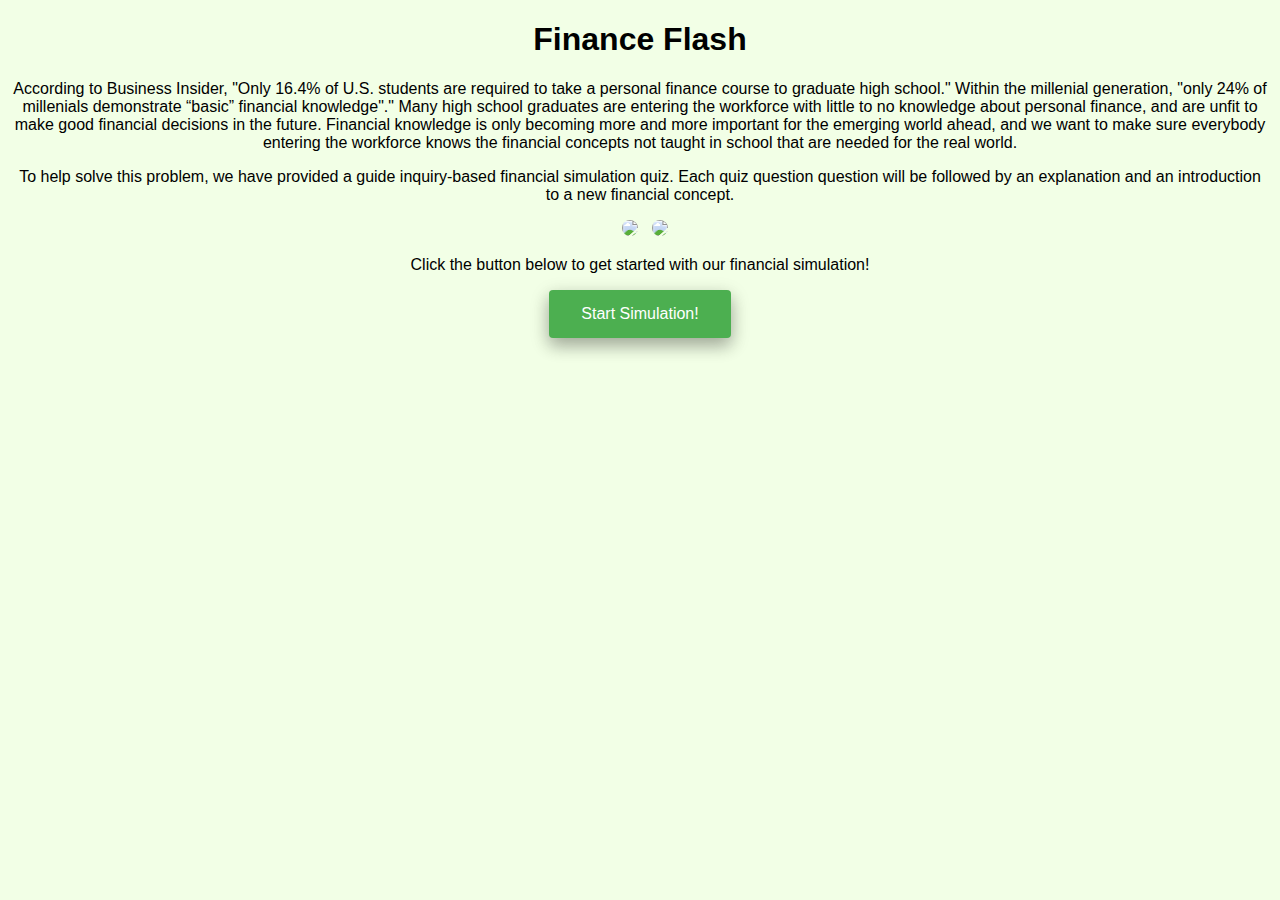
==== index.html @ 73e32674 "Add files via upload" ====
<!DOCTYPE html>
<html>

<!-- home page -->
<head>
	<meta charset="utf-8">
	<meta name="viewport" content="width=device-width">
	<title>Finance Flash</title>
	<link href="style.css" rel="stylesheet" type="text/css" />
	<link rel="favicon icon" href="images/favicon.ico" type="image/x-icon">  
</head>

<body>

	<h1>Finance Flash</h1>

	<p>According to Business Insider, "Only 16.4% of U.S. students are required to take a personal finance course to graduate high school." Within the millenial generation, "only 24% of millenials demonstrate	“basic” financial knowledge"." Many high school graduates are entering the workforce with little to no knowledge about personal finance, and are unfit to make good financial decisions in the future. Financial knowledge is only becoming more and more important for the emerging world ahead, and we want to make sure everybody entering the workforce knows the financial concepts not taught in school that are needed for the real world.</p>

	<p>To help solve this problem, we have provided a guide inquiry-based financial simulation quiz. Each quiz question question will be followed by an explanation and an introduction to a new financial concept.</p>

	<img class = "homeImage" src="/images/homepage1.jpg">
	<img class = "homeImage" src="/images/homepage2.jpg">
	<br>

	<p>Click the button below to get started with our financial simulation!</p>

	<input type="button" onclick="location.href='simulation.html';" value="Start Simulation!" />
</body>

</html>
---- style.css ----
*{
	font-family: Arial, Helvetica, sans-serif;
	text-align:center;
}

h1{
	text-align: center;
}

body{
   background-color: #f2ffe6;
   /* font-family: Verdana,sans-serif; */
	 margin: 12px;
}

button, input[type="button"], input[type="submit"]{
	background-color: #4CAF50; /* Green */
  border: none;
  color: white;
  padding: 15px 32px;
  text-align: center;
  text-decoration: none;
  display: inline-block;
  font-size: 16px;
	border-radius: 4px;
	box-shadow: 0 8px 16px 0 rgba(0,0,0,0.2), 0 6px 20px 0 rgba(0,0,0,0.19);
}

div.quizQuestion {
	margin:auto;
	border: #5AB029 3px solid;
	padding: 10px 40px 20px 40px;
	background-color: #E5FCE3;
	width: 50%;
	line-height:1.5;
}

div.explanation{
	margin:auto;
	border: #0000FF 3px solid;
	padding: 10px 40px 40px 40px;
	background-color: #ddf6ff;
	width: 50%;

	font-size: 16px;
  line-height: 1.5;
}

.homeImage{
  border-radius: 25px;
  height: auto;
  width: 32%;
  /* width: 20vw; */
  margin-left: 10px;
}
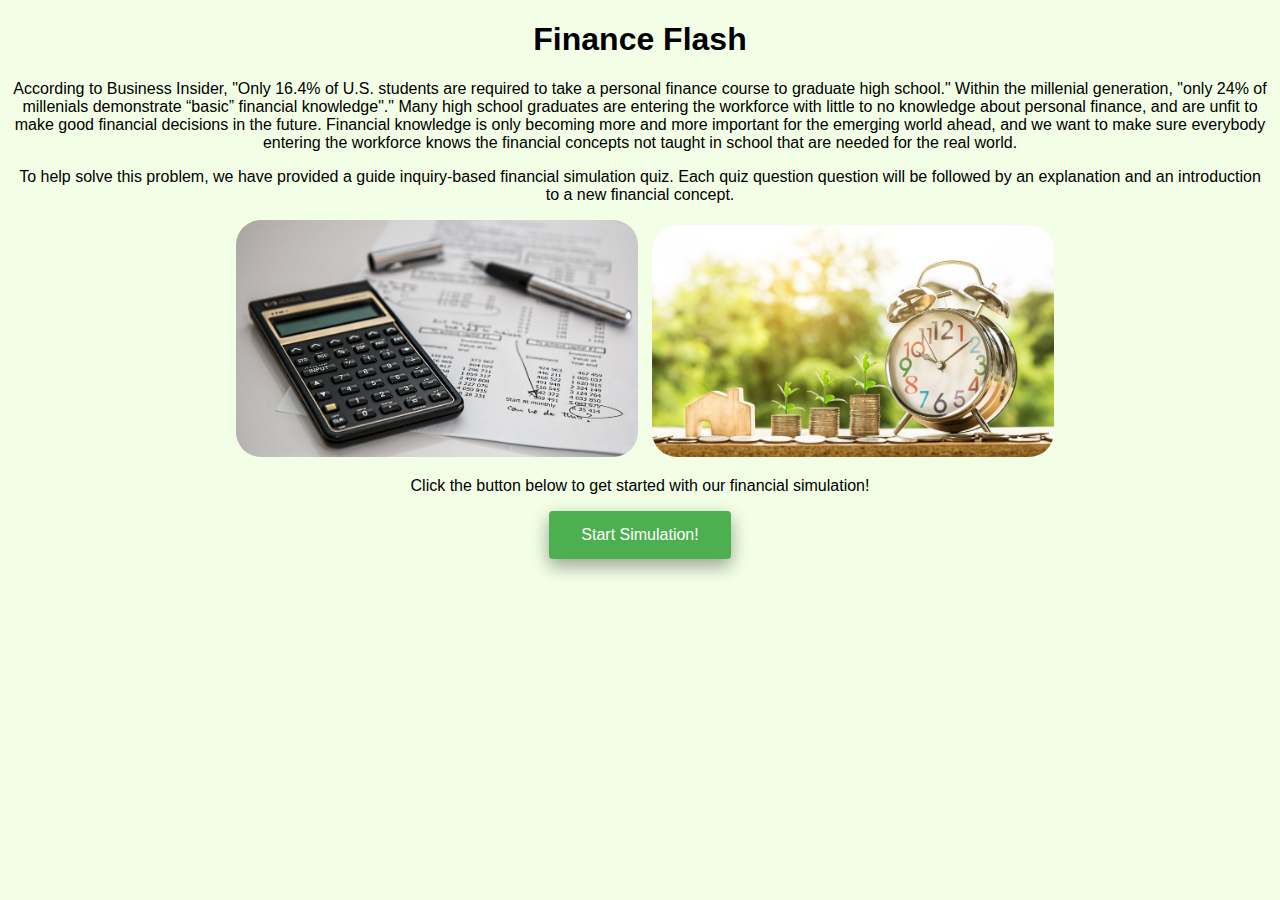
==== commit 4ffbab30: "Update index.html" ====
--- a/index.html
+++ b/index.html
@@ -18,8 +18,8 @@
 
 	<p>To help solve this problem, we have provided a guide inquiry-based financial simulation quiz. Each quiz question question will be followed by an explanation and an introduction to a new financial concept.</p>
 
-	<img class = "homeImage" src="/images/homepage1.jpg">
-	<img class = "homeImage" src="/images/homepage2.jpg">
+	<img class = "homeImage" src="images/homepage1.jpg">
+	<img class = "homeImage" src="images/homepage2.jpg">
 	<br>
 
 	<p>Click the button below to get started with our financial simulation!</p>
@@ -27,4 +27,4 @@
 	<input type="button" onclick="location.href='simulation.html';" value="Start Simulation!" />
 </body>
 
-</html>+</html>
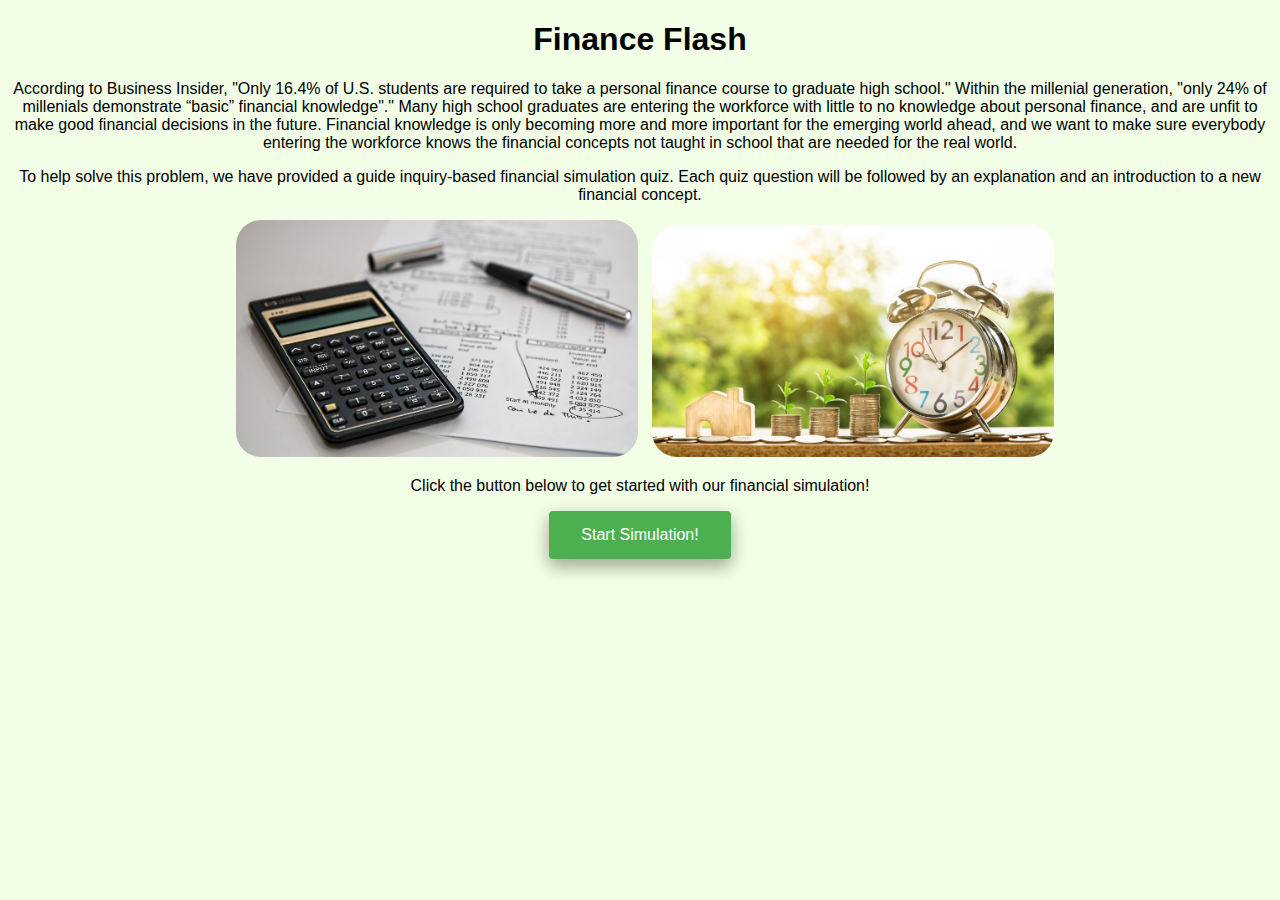
==== commit 1ac56170: "Update index.html" ====
--- a/index.html
+++ b/index.html
@@ -16,7 +16,7 @@
 
 	<p>According to Business Insider, "Only 16.4% of U.S. students are required to take a personal finance course to graduate high school." Within the millenial generation, "only 24% of millenials demonstrate	“basic” financial knowledge"." Many high school graduates are entering the workforce with little to no knowledge about personal finance, and are unfit to make good financial decisions in the future. Financial knowledge is only becoming more and more important for the emerging world ahead, and we want to make sure everybody entering the workforce knows the financial concepts not taught in school that are needed for the real world.</p>
 
-	<p>To help solve this problem, we have provided a guide inquiry-based financial simulation quiz. Each quiz question question will be followed by an explanation and an introduction to a new financial concept.</p>
+	<p>To help solve this problem, we have provided a guide inquiry-based financial simulation quiz. Each quiz question will be followed by an explanation and an introduction to a new financial concept.</p>
 
 	<img class = "homeImage" src="images/homepage1.jpg">
 	<img class = "homeImage" src="images/homepage2.jpg">
